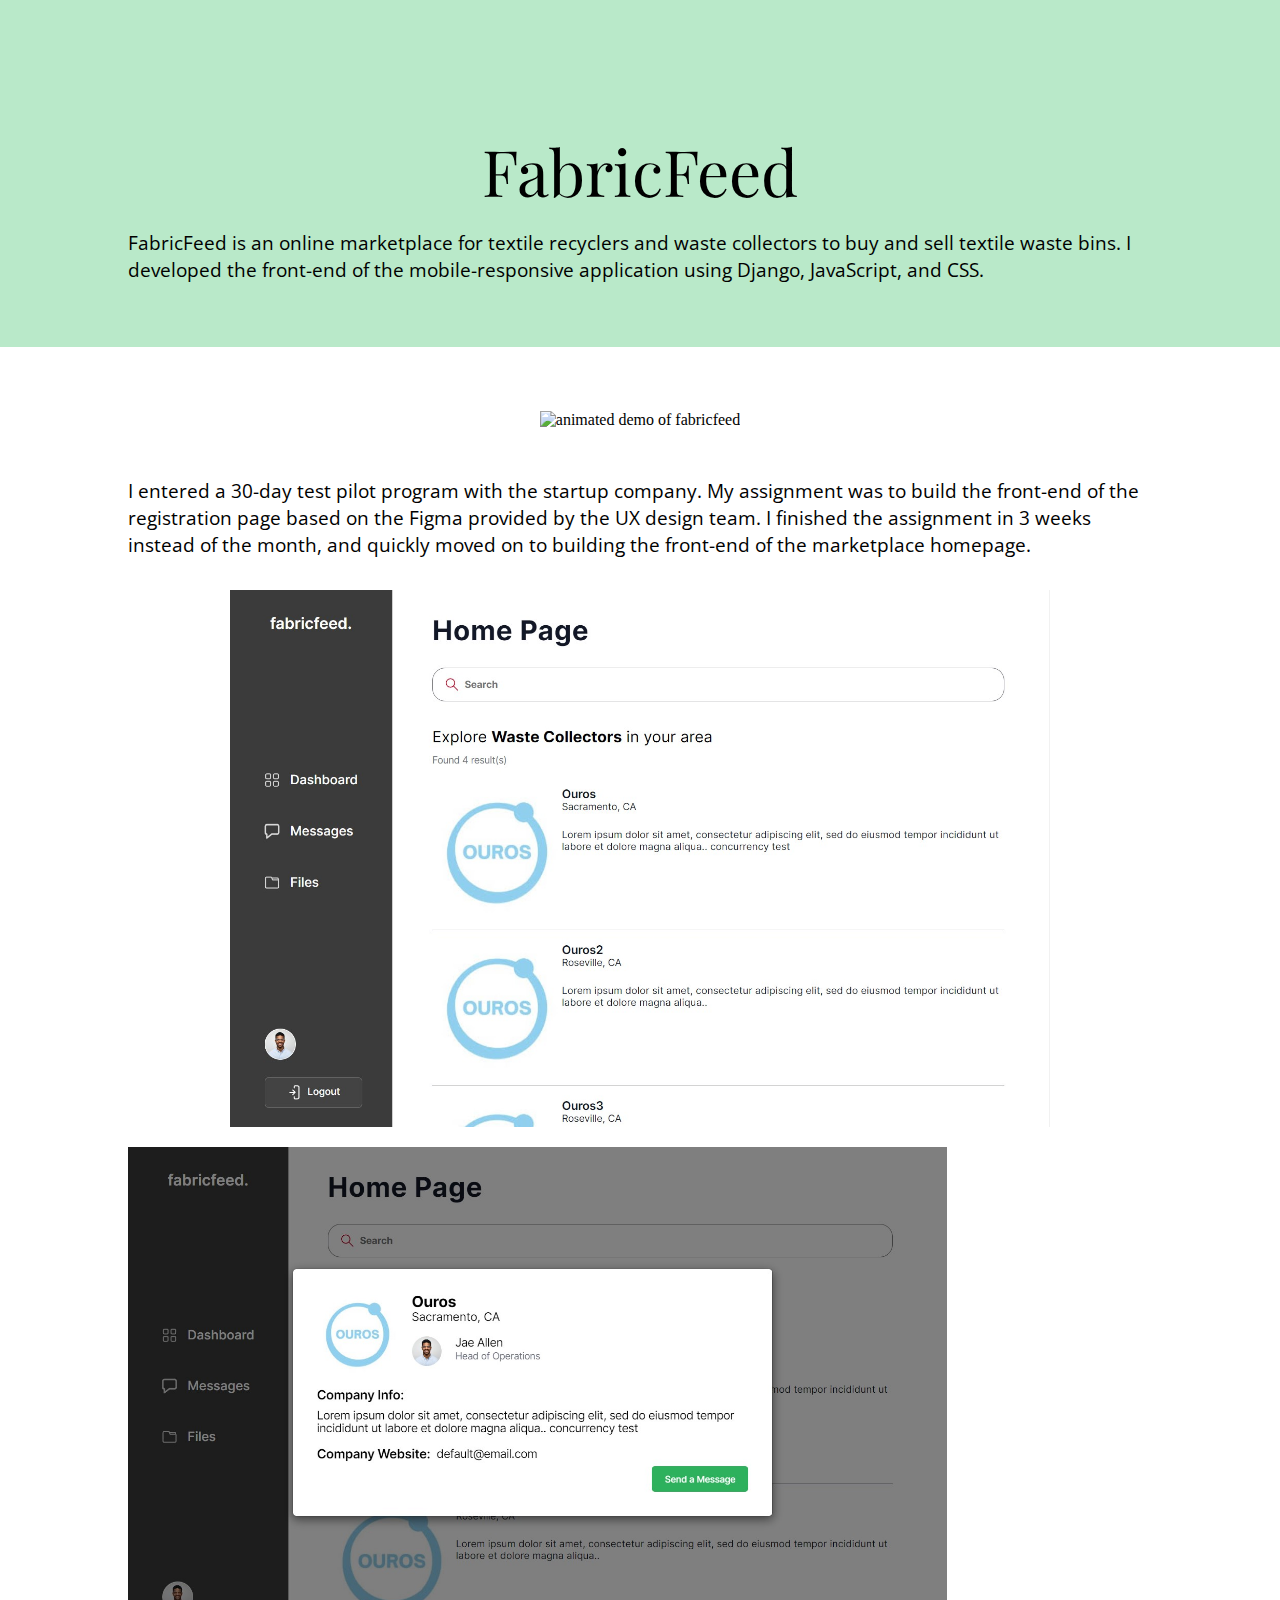
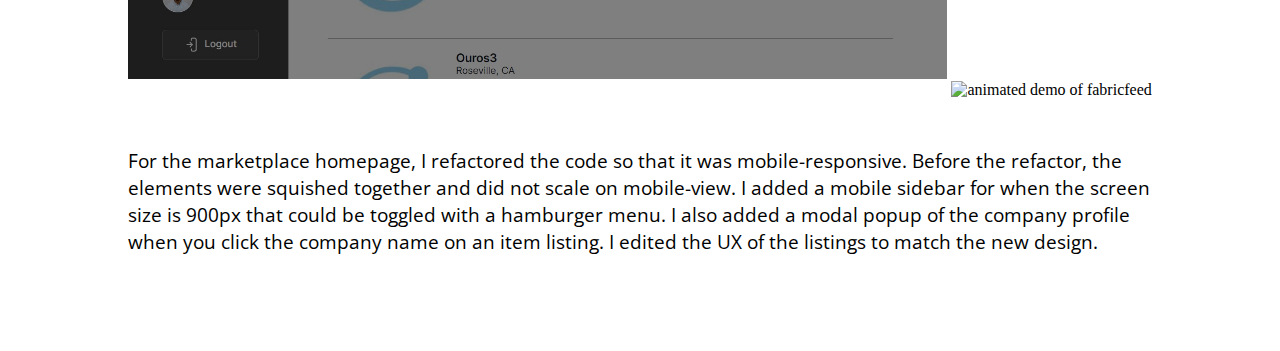
==== fabricfeed.html @ 3ba51525 "finished portfolio" ====
<!DOCTYPE html>
<html lang="en">
<head>
    <meta charset="UTF-8">
    <meta name="viewport" content="width=device-width, initial-scale=1.0">
    <link rel="stylesheet" href="style.css">
    <link rel="preconnect" href="https://fonts.googleapis.com">
    <link rel="preconnect" href="https://fonts.gstatic.com" crossorigin>
    <link href="https://fonts.googleapis.com/css2?family=Open+Sans:wght@400;600;700;800&family=Playfair+Display:wght@400;500&display=swap" rel="stylesheet">
    <title>FabricFeed</title>
</head>
<body>
    <section class="project-header">
        <h1 class="title">FabricFeed</h1>
        <p>FabricFeed is an online marketplace for textile recyclers and waste collectors to buy and sell textile waste bins. I developed the front-end of the mobile-responsive application using Django, JavaScript, and CSS.</p>
    </section>
    <section class="project-body">
        <div class="image-container">
            <img class="demo-image" src="images/fabricfeed.gif" alt="animated demo of fabricfeed">
        </div>
        <p class="content">I entered a 30-day test pilot program with the startup company. My assignment was to build the front-end of the registration page based on the Figma provided by the UX design team. I finished the assignment in 3 weeks instead of the month, and quickly moved on to building the front-end of the marketplace homepage.</p>
        <div class="image-container">
            <img class="demo-image" src="images/homepage.jpg" alt="fabricfeed homepage">
            <img class="demo-image" src="images/modal.jpg" alt="homepage modal">
            <img class="demo-image" src="images/marketplace.gif" alt="animated demo of fabricfeed">
        </div>
        <p class="content">For the marketplace homepage, I refactored the code so that it was mobile-responsive. Before the refactor, the elements were squished together and did not scale on mobile-view. I added a mobile sidebar for when the screen size is 900px that could be toggled with a hamburger menu. I also added a modal popup of the company profile when you click the company name on an item listing. I edited the UX of the listings to match the new design.</p>
    </section>
</body>
</html>
---- style.css ----
body, h1, h2, p {
    margin: 0;
}

a {
    text-decoration: none;
}

.green {
    color: #226C3B;
}

.white {
    color: white;
}

h1, h2, h3 {
    font-family: 'Playfair Display', serif;
    font-weight: 400;
}

h3 {
    font-size: 3rem;
}

.project-title, p {
    font-family: 'Open Sans', sans-serif;
}

.about-section {
    background-color: black;
}

.learn-more, .source-code {
    font-size: 1rem;
    font-weight: 700;
    color: #226C3B;
    padding: 0.5rem 2rem;
}

.learn-more {
    margin: 5% 0;
    border: solid 2px #226C3B;
    background-color: white;
    font-family: 'Open Sans', sans-serif;
}

.learn-more:hover {
    background-color: #226C3B;
    color: white;
    cursor: pointer;
}

.source-code {
    margin: 5% 2%;
    border: solid 2px white;
    background-color: white;
    font-family: 'Open Sans', sans-serif;
}

.source-code:hover {
    cursor: pointer;
    border: solid 2px #226C3B;

}

.link-see-more {
    width: fit-content;
    margin: auto;
    margin-top: 10%;
    margin-bottom: 5%;
    border-bottom: 2px solid #226C3B;
    font-size: 2rem;
}

.contact-link {
    width: fit-content;
    border-bottom: 2px solid #226C3B;
    font-size: 2rem;
    margin: auto;
}

.contact-links a {
    text-decoration: none;
    color: #226C3B;
}

.contact-links a:hover {
    color: white;
    cursor: pointer;
}

.contact-section {
    background-color: #B9E9C9;
    text-align: center;
}

h1 {
    font-size: 2.6rem;
}

.header {
    background-color: #B9E9C9;
    background-image: url('images/lotus2.png');
    background-repeat: no-repeat;
    background-size: cover;
    padding: 10% 9% 70%;
    text-align: center;
}

.about-section, .work-section, .contact-section {
    padding: 10% 5%;
}

.project-title {
    margin-top: 10%;
    font-weight: 700;
}

.project-info, .project-image {
    margin-top: 3%;
}

.project-image {
    width: 100%;
}

.contact-links {
    margin-top: 5%;
    display: flex;
    justify-content: space-around;
}

.project-header {
    padding: 10% 10% 5%;
    background-color: #B9E9C9;
}

.project-body {
    padding: 5% 10%;
}

.title {
    text-align: center;
    margin-bottom: 1rem;
}

.content {
    margin: 2rem 0;
}

.image-container {
    width: 100%;
    text-align: center;
}

.demo-image {
    width: 80%;
    margin-bottom: 1rem;
}

@media screen and (min-width: 425px) {
    
    .header {
        padding-bottom: 60%;
    }

    .hero-text {
        font-size: 2.8rem;
    }

    .project-title {
        margin-top: 5%;
    }
}

@media screen and (min-width: 600px) {

    .hero-text, h1 {
        font-size: 3.5rem;
    }

    .link-see-more {
        font-size: 3rem;
    }

    .contact-links h2 {
        font-size: 2.5rem;
    }
}

@media screen and (min-width: 768px) {

    .header {
        padding-bottom: 50%;
    }
    
    .hero-text {
        font-size: 4rem;
    }

    p {
        font-size: 1.2rem;
    }

    .project-title {
        font-size: 2rem;
    }

}

@media screen and (min-width: 1024px) {
    
    .header {
        padding-bottom: 40%;
    }

    .hero-text {
        font-size: 4.5rem;
    }

    h1 {
        font-size: 4rem;
    }

    .link-see-more, .contact-links h2 {
        font-size: 3rem;
    }

    .contact-links, .projects {
        display: flex;
    }

    .project-title, .project-image {
        margin: 0;
    }

    .projects {
        margin-top: 5%;
    }

    .flex-left {
        padding-right: 4%;
        width: 65%;
    }

    .about-section, .work-section, .contact-section {
        padding: 5%;
    }
}

@media screen and (min-width: 1440px) {
    
    .hero-text {
        font-size: 5.5rem;
    }

    h1 {
        font-size: 5rem;
    }

    .link-see-more, .contact-links h2 {
        font-size: 4rem;
    }

    .project-title {
        font-size: 3rem;
    }

    p {
        font-size: 1.7rem;
    }
}
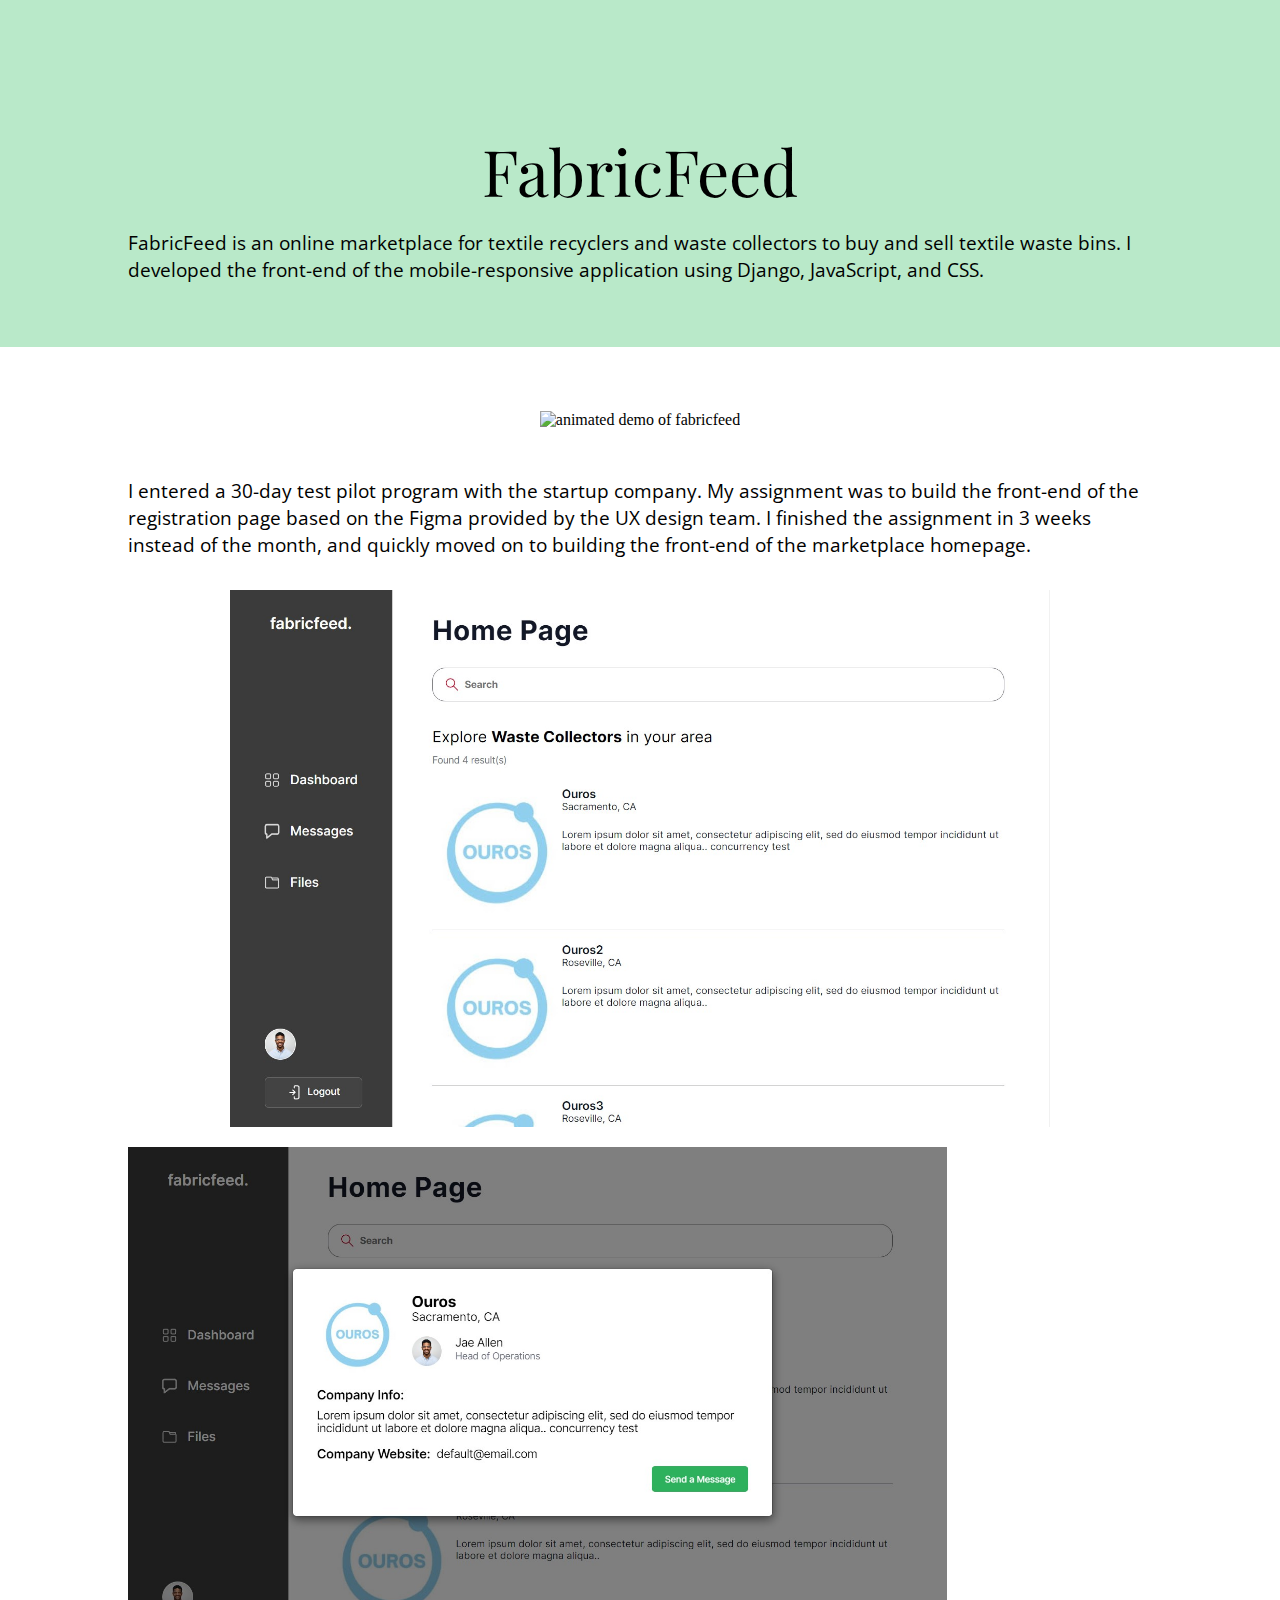
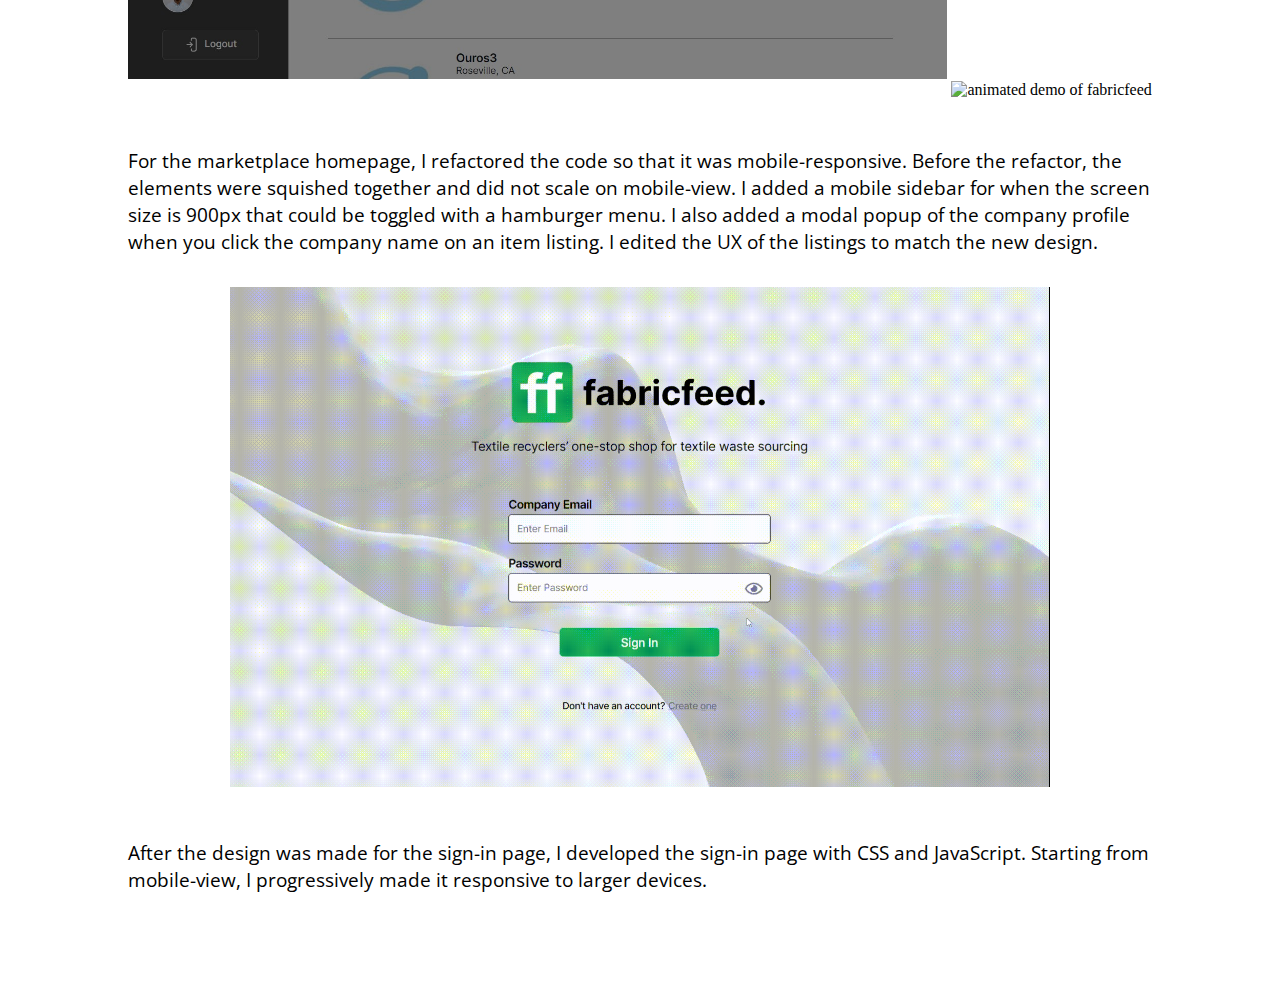
==== commit 2a0e2cb7: "added info to work" ====
--- a/fabricfeed.html
+++ b/fabricfeed.html
@@ -25,6 +25,10 @@
             <img class="demo-image" src="images/marketplace.gif" alt="animated demo of fabricfeed">
         </div>
         <p class="content">For the marketplace homepage, I refactored the code so that it was mobile-responsive. Before the refactor, the elements were squished together and did not scale on mobile-view. I added a mobile sidebar for when the screen size is 900px that could be toggled with a hamburger menu. I also added a modal popup of the company profile when you click the company name on an item listing. I edited the UX of the listings to match the new design.</p>
+        <div class="image-container">
+            <img class="demo-image" src="images/signin-page.gif" alt="fabricfeed homepage">
+        </div>
+        <p class="content">After the design was made for the sign-in page, I developed the sign-in page with CSS and JavaScript. Starting from mobile-view, I progressively made it responsive to larger devices.</p>
     </section>
 </body>
 </html>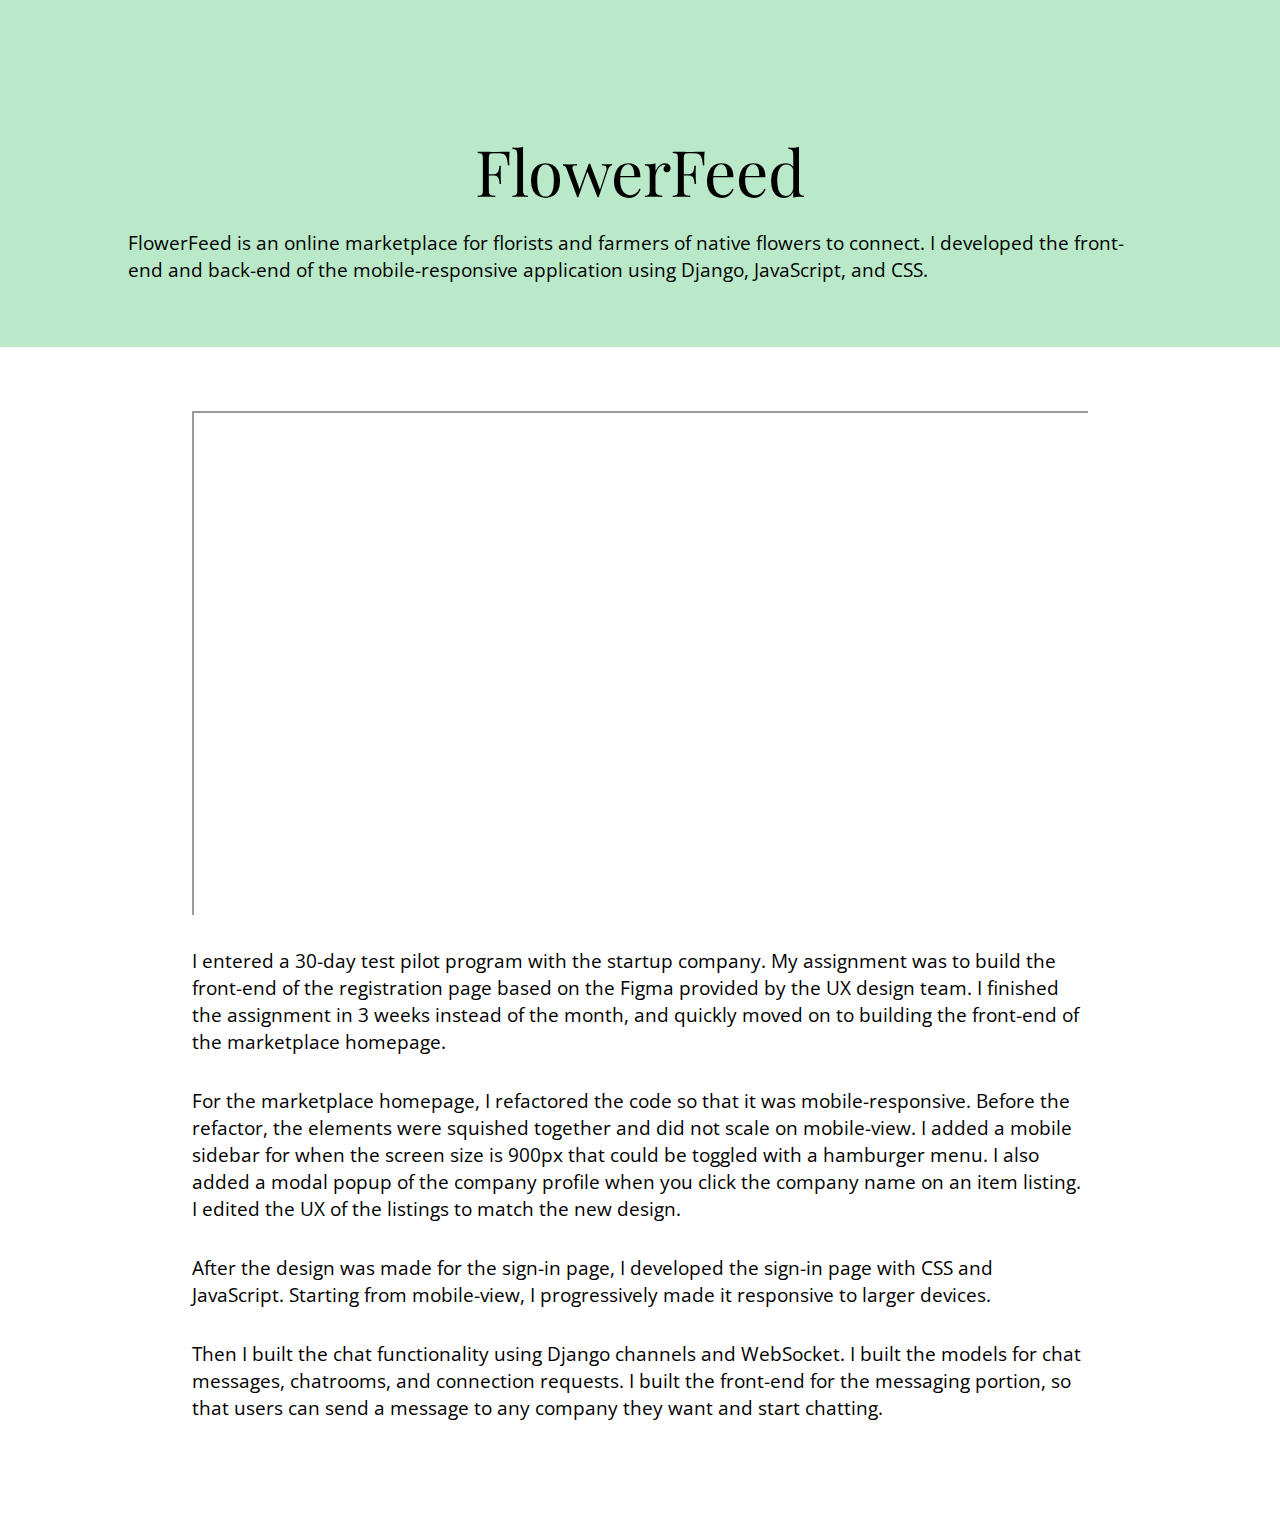
==== commit 82766b8c: "updated flowerfeed project, added blog project, styling changes" ====
--- a/fabricfeed.html
+++ b/fabricfeed.html
@@ -7,28 +7,21 @@
     <link rel="preconnect" href="https://fonts.googleapis.com">
     <link rel="preconnect" href="https://fonts.gstatic.com" crossorigin>
     <link href="https://fonts.googleapis.com/css2?family=Open+Sans:wght@400;600;700;800&family=Playfair+Display:wght@400;500&display=swap" rel="stylesheet">
-    <title>FabricFeed</title>
+    <title>FlowerFeed</title>
 </head>
 <body>
     <section class="project-header">
-        <h1 class="title">FabricFeed</h1>
-        <p>FabricFeed is an online marketplace for textile recyclers and waste collectors to buy and sell textile waste bins. I developed the front-end of the mobile-responsive application using Django, JavaScript, and CSS.</p>
+        <h1 class="title">FlowerFeed</h1>
+        <p>FlowerFeed is an online marketplace for florists and farmers of native flowers to connect. I developed the front-end and back-end of the mobile-responsive application using Django, JavaScript, and CSS.</p>
     </section>
     <section class="project-body">
-        <div class="image-container">
-            <img class="demo-image" src="images/fabricfeed.gif" alt="animated demo of fabricfeed">
+        <div class="video-container">
+            <iframe class="responsive-iframe" src="https://www.youtube.com/embed/JwVACJvy3TU"></iframe>
         </div>
         <p class="content">I entered a 30-day test pilot program with the startup company. My assignment was to build the front-end of the registration page based on the Figma provided by the UX design team. I finished the assignment in 3 weeks instead of the month, and quickly moved on to building the front-end of the marketplace homepage.</p>
-        <div class="image-container">
-            <img class="demo-image" src="images/homepage.jpg" alt="fabricfeed homepage">
-            <img class="demo-image" src="images/modal.jpg" alt="homepage modal">
-            <img class="demo-image" src="images/marketplace.gif" alt="animated demo of fabricfeed">
-        </div>
         <p class="content">For the marketplace homepage, I refactored the code so that it was mobile-responsive. Before the refactor, the elements were squished together and did not scale on mobile-view. I added a mobile sidebar for when the screen size is 900px that could be toggled with a hamburger menu. I also added a modal popup of the company profile when you click the company name on an item listing. I edited the UX of the listings to match the new design.</p>
-        <div class="image-container">
-            <img class="demo-image" src="images/signin-page.gif" alt="fabricfeed homepage">
-        </div>
         <p class="content">After the design was made for the sign-in page, I developed the sign-in page with CSS and JavaScript. Starting from mobile-view, I progressively made it responsive to larger devices.</p>
+        <p class="content">Then I built the chat functionality using Django channels and WebSocket. I built the models for chat messages, chatrooms, and connection requests. I built the front-end for the messaging portion, so that users can send a message to any company they want and start chatting.</p>
     </section>
 </body>
 </html>--- a/style.css
+++ b/style.css
@@ -52,7 +52,6 @@
 }
 
 .source-code {
-    margin: 5% 2%;
     border: solid 2px white;
     background-color: white;
     font-family: 'Open Sans', sans-serif;
@@ -129,6 +128,8 @@
     margin-top: 5%;
     display: flex;
     justify-content: space-around;
+    flex-direction: column;
+    gap: 1rem;
 }
 
 .project-header {
@@ -157,6 +158,23 @@
 .demo-image {
     width: 80%;
     margin-bottom: 1rem;
+}
+
+.video-container {
+    position: relative;
+    overflow: hidden;
+    width: 100%;
+    padding-top: 56.25%;
+}
+
+.responsive-iframe {
+    position: absolute;
+    top: 0;
+    left: 0;
+    bottom: 0;
+    right: 0;
+    width: 100%;
+    height: 100%;
 }
 
 @media screen and (min-width: 425px) {
@@ -172,6 +190,10 @@
     .project-title {
         margin-top: 5%;
     }
+
+    .source-code {
+        margin: 5% 2%;
+    }
 }
 
 @media screen and (min-width: 600px) {
@@ -205,6 +227,15 @@
 
     .project-title {
         font-size: 2rem;
+    }
+
+    .project-body {
+        padding-left: 15%;
+        padding-right: 15%;
+    }
+
+    .contact-links {
+        flex-direction: row;
     }
 
 }
